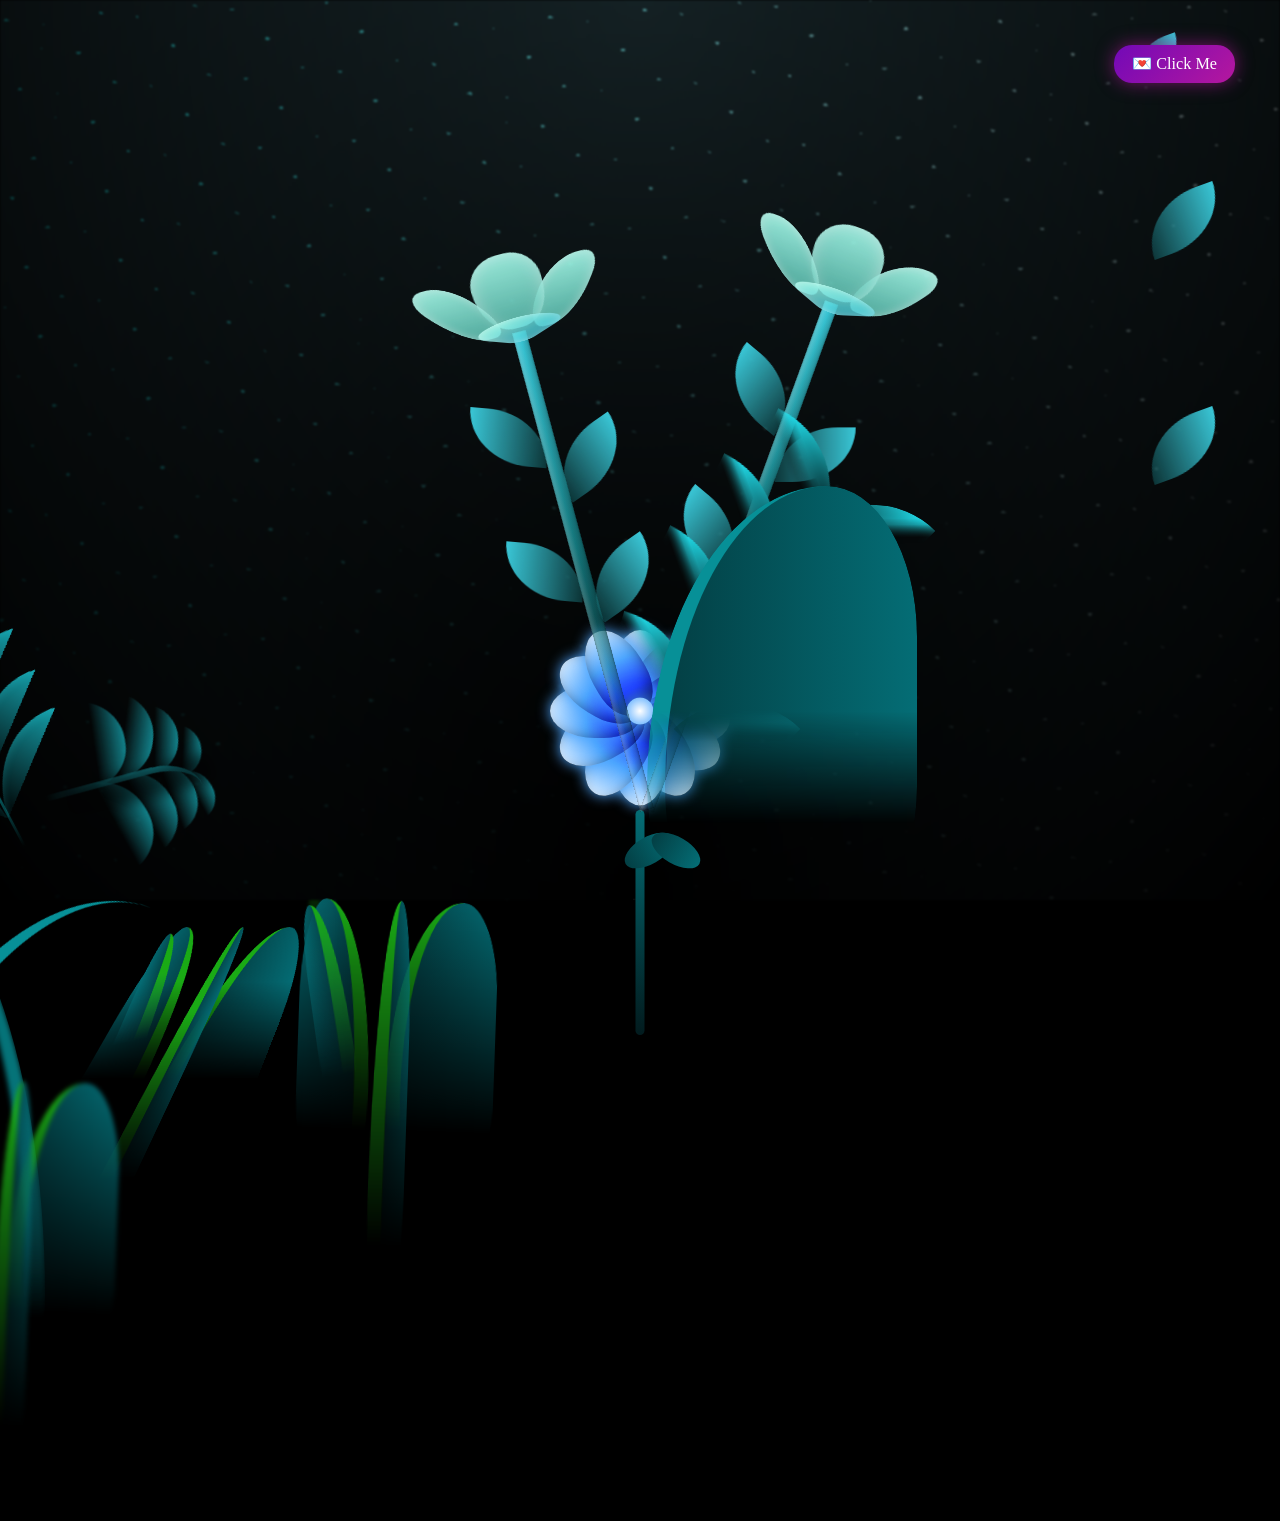
==== index.html @ 7d0d69f8 "Rename flower.html to index.html" ====
<!DOCTYPE html>
<html lang="en">
<head>
    <meta charset="UTF-8">
    <meta http-equiv="X-UA-Compatible" content="IE=edge">
    <meta name="viewport" content="width=device-width, initial-scale=1.0">
    <link rel="stylesheet" href="style.css">
    <link rel="icon" href="flowers.png" type="image/x-icon">
    <title>flowers</title>
</head>
<body class="container">
  <!-- Pembuat code: https://codepen.io/mdusmanansari/pen/BamepLe -->
    <div class="night"></div>
    <div class="fireflies">
      <span class="firefly"></span>
      <span class="firefly"></span>
      <span class="firefly"></span>
      <span class="firefly"></span>
      <span class="firefly"></span>
      <span class="firefly"></span>
      <span class="firefly"></span>
      <span class="firefly"></span>
      <span class="firefly"></span>
      <span class="firefly"></span>
      <span class="firefly"></span>
      <span class="firefly"></span>
      <span class="firefly"></span>
      <span class="firefly"></span>
      <span class="firefly"></span>
      <span class="firefly"></span>
      <span class="firefly"></span>
      <span class="firefly"></span>
      <span class="firefly"></span>
      <span class="firefly"></span>
      <span class="firefly"></span>
      <span class="firefly"></span>
      <span class="firefly"></span>
      <span class="firefly"></span>
      <span class="firefly"></span>
      <span class="firefly"></span>
      <span class="firefly"></span>
      <span class="firefly"></span>
      <span class="firefly"></span>
    </div>
    <div class="note" onclick="showMessage()">
    💌 Click Me
    </div>

    <div class="message-popup" id="popup">
    <div class="message-box">
        <p>I hope this little program makes you smile. It may not be very original, but I’ve always wanted to make this before. I just want you to know that I truly appreciate your presence and always notice everything you achieve.💜</p>
        <button onclick="closeMessage()">Close</button>
    </div>
    </div>

    <div class="flowers">
      <div class="rose">
        <div class="rose-center"></div>
    
        <!-- Inner petals -->
        <div class="petal p1"></div>
        <div class="petal p2"></div>
        <div class="petal p3"></div>
        <div class="petal p4"></div>
    
        <!-- Middle petals -->
        <div class="petal p5"></div>
        <div class="petal p6"></div>
        <div class="petal p7"></div>
        <div class="petal p8"></div>
    
        <!-- Outer petals -->
        <div class="petal p9"></div>
        <div class="petal p10"></div>
        <div class="petal p11"></div>
        <div class="petal p12"></div>
    
        <div class="stem"></div>
        <div class="leaf leaf-left"></div>
        <div class="leaf leaf-right"></div>
      </div>
    </div>
    
        <div class="flower__line">
          <div class="flower__line__leaf flower__line__leaf--1"></div>
          <div class="flower__line__leaf flower__line__leaf--2"></div>
          <div class="flower__line__leaf flower__line__leaf--3"></div>
          <div class="flower__line__leaf flower__line__leaf--4"></div>
          <div class="flower__line__leaf flower__line__leaf--5"></div>
          <div class="flower__line__leaf flower__line__leaf--6"></div>
        </div>
      </div>
  
      <div class="flower flower--2">
        <div class="flower__leafs flower__leafs--2">
          <div class="flower__leaf flower__leaf--1"></div>
          <div class="flower__leaf flower__leaf--2"></div>
          <div class="flower__leaf flower__leaf--3"></div>
          <div class="flower__leaf flower__leaf--4"></div>
          <div class="flower__white-circle"></div>
  
          <div class="flower__light flower__light--1"></div>
          <div class="flower__light flower__light--2"></div>
          <div class="flower__light flower__light--3"></div>
          <div class="flower__light flower__light--4"></div>
          <div class="flower__light flower__light--5"></div>
          <div class="flower__light flower__light--6"></div>
          <div class="flower__light flower__light--7"></div>
          <div class="flower__light flower__light--8"></div>
  
        </div>
        <div class="flower__line">
          <div class="flower__line__leaf flower__line__leaf--1"></div>
          <div class="flower__line__leaf flower__line__leaf--2"></div>
          <div class="flower__line__leaf flower__line__leaf--3"></div>
          <div class="flower__line__leaf flower__line__leaf--4"></div>
        </div>
      </div>
  
      <div class="flower flower--3">
        <div class="flower__leafs flower__leafs--3">
          <div class="flower__leaf flower__leaf--1"></div>
          <div class="flower__leaf flower__leaf--2"></div>
          <div class="flower__leaf flower__leaf--3"></div>
          <div class="flower__leaf flower__leaf--4"></div>
          <div class="flower__white-circle"></div>
  
          <div class="flower__light flower__light--1"></div>
          <div class="flower__light flower__light--2"></div>
          <div class="flower__light flower__light--3"></div>
          <div class="flower__light flower__light--4"></div>
          <div class="flower__light flower__light--5"></div>
          <div class="flower__light flower__light--6"></div>
          <div class="flower__light flower__light--7"></div>
          <div class="flower__light flower__light--8"></div>
  
        </div>
        <div class="flower__line">
          <div class="flower__line__leaf flower__line__leaf--1"></div>
          <div class="flower__line__leaf flower__line__leaf--2"></div>
          <div class="flower__line__leaf flower__line__leaf--3"></div>
          <div class="flower__line__leaf flower__line__leaf--4"></div>
        </div>
      </div>
  
      <div class="grow-ans" style="--d:1.2s">
        <div class="flower__g-long">
          <div class="flower__g-long__top"></div>
          <div class="flower__g-long__bottom"></div>
        </div>
      </div>
  
      <div class="growing-grass">
        <div class="flower__grass flower__grass--1">
          <div class="flower__grass--top"></div>
          <div class="flower__grass--bottom"></div>
          <div class="flower__grass__leaf flower__grass__leaf--1"></div>
          <div class="flower__grass__leaf flower__grass__leaf--2"></div>
          <div class="flower__grass__leaf flower__grass__leaf--3"></div>
          <div class="flower__grass__leaf flower__grass__leaf--4"></div>
          <div class="flower__grass__leaf flower__grass__leaf--5"></div>
          <div class="flower__grass__leaf flower__grass__leaf--6"></div>
          <div class="flower__grass__leaf flower__grass__leaf--7"></div>
          <div class="flower__grass__leaf flower__grass__leaf--8"></div>
          <div class="flower__grass__overlay"></div>
        </div>
      </div>
  
      <div class="growing-grass">
        <div class="flower__grass flower__grass--2">
          <div class="flower__grass--top"></div>
          <div class="flower__grass--bottom"></div>
          <div class="flower__grass__leaf flower__grass__leaf--1"></div>
          <div class="flower__grass__leaf flower__grass__leaf--2"></div>
          <div class="flower__grass__leaf flower__grass__leaf--3"></div>
          <div class="flower__grass__leaf flower__grass__leaf--4"></div>
          <div class="flower__grass__leaf flower__grass__leaf--5"></div>
          <div class="flower__grass__leaf flower__grass__leaf--6"></div>
          <div class="flower__grass__leaf flower__grass__leaf--7"></div>
          <div class="flower__grass__leaf flower__grass__leaf--8"></div>
          <div class="flower__grass__overlay"></div>
        </div>
      </div>
  
      <div class="grow-ans" style="--d:2.4s">
        <div class="flower__g-right flower__g-right--1">
          <div class="leaf"></div>
        </div>
      </div>
  
      <div class="grow-ans" style="--d:2.8s">
        <div class="flower__g-right flower__g-right--2">
          <div class="leaf"></div>
        </div>
      </div>
  
      <div class="grow-ans" style="--d:2.8s">
        <div class="flower__g-front">
          <div class="flower__g-front__leaf-wrapper flower__g-front__leaf-wrapper--1">
            <div class="flower__g-front__leaf"></div>
          </div>
          <div class="flower__g-front__leaf-wrapper flower__g-front__leaf-wrapper--2">
            <div class="flower__g-front__leaf"></div>
          </div>
          <div class="flower__g-front__leaf-wrapper flower__g-front__leaf-wrapper--3">
            <div class="flower__g-front__leaf"></div>
          </div>
          <div class="flower__g-front__leaf-wrapper flower__g-front__leaf-wrapper--4">
            <div class="flower__g-front__leaf"></div>
          </div>
          <div class="flower__g-front__leaf-wrapper flower__g-front__leaf-wrapper--5">
            <div class="flower__g-front__leaf"></div>
          </div>
          <div class="flower__g-front__leaf-wrapper flower__g-front__leaf-wrapper--6">
            <div class="flower__g-front__leaf"></div>
          </div>
          <div class="flower__g-front__leaf-wrapper flower__g-front__leaf-wrapper--7">
            <div class="flower__g-front__leaf"></div>
          </div>
          <div class="flower__g-front__leaf-wrapper flower__g-front__leaf-wrapper--8">
            <div class="flower__g-front__leaf"></div>
          </div>
          <div class="flower__g-front__line"></div>
        </div>
      </div>
  
      <div class="grow-ans" style="--d:3.2s">
        <div class="flower__g-fr">
          <div class="leaf"></div>
          <div class="flower__g-fr__leaf flower__g-fr__leaf--1"></div>
          <div class="flower__g-fr__leaf flower__g-fr__leaf--2"></div>
          <div class="flower__g-fr__leaf flower__g-fr__leaf--3"></div>
          <div class="flower__g-fr__leaf flower__g-fr__leaf--4"></div>
          <div class="flower__g-fr__leaf flower__g-fr__leaf--5"></div>
          <div class="flower__g-fr__leaf flower__g-fr__leaf--6"></div>
          <div class="flower__g-fr__leaf flower__g-fr__leaf--7"></div>
          <div class="flower__g-fr__leaf flower__g-fr__leaf--8"></div>
        </div>
      </div>
  
      <div class="long-g long-g--0">
        <div class="grow-ans" style="--d:3s">
          <div class="leaf leaf--0"></div>
        </div>
        <div class="grow-ans" style="--d:2.2s">
          <div class="leaf leaf--1"></div>
        </div>
        <div class="grow-ans" style="--d:3.4s">
          <div class="leaf leaf--2"></div>
        </div>
        <div class="grow-ans" style="--d:3.6s">
          <div class="leaf leaf--3"></div>
        </div>
      </div>
  
      <div class="long-g long-g--1">
        <div class="grow-ans" style="--d:3.6s">
          <div class="leaf leaf--0"></div>
        </div>
        <div class="grow-ans" style="--d:3.8s">
          <div class="leaf leaf--1"></div>
        </div>
        <div class="grow-ans" style="--d:4s">
          <div class="leaf leaf--2"></div>
        </div>
        <div class="grow-ans" style="--d:4.2s">
          <div class="leaf leaf--3"></div>
        </div>
      </div>
  
      <div class="long-g long-g--2">
        <div class="grow-ans" style="--d:4s">
          <div class="leaf leaf--0"></div>
        </div>
        <div class="grow-ans" style="--d:4.2s">
          <div class="leaf leaf--1"></div>
        </div>
        <div class="grow-ans" style="--d:4.4s">
          <div class="leaf leaf--2"></div>
        </div>
        <div class="grow-ans" style="--d:4.6s">
          <div class="leaf leaf--3"></div>
        </div>
      </div>
  
      <div class="long-g long-g--3">
        <div class="grow-ans" style="--d:4s">
          <div class="leaf leaf--0"></div>
        </div>
        <div class="grow-ans" style="--d:4.2s">
          <div class="leaf leaf--1"></div>
        </div>
        <div class="grow-ans" style="--d:3s">
          <div class="leaf leaf--2"></div>
        </div>
        <div class="grow-ans" style="--d:3.6s">
          <div class="leaf leaf--3"></div>
        </div>
      </div>
  
      <div class="long-g long-g--4">
        <div class="grow-ans" style="--d:4s">
          <div class="leaf leaf--0"></div>
        </div>
        <div class="grow-ans" style="--d:4.2s">
          <div class="leaf leaf--1"></div>
        </div>
        <div class="grow-ans" style="--d:3s">
          <div class="leaf leaf--2"></div>
        </div>
        <div class="grow-ans" style="--d:3.6s">
          <div class="leaf leaf--3"></div>
        </div>
      </div>
  
      <div class="long-g long-g--5">
        <div class="grow-ans" style="--d:4s">
          <div class="leaf leaf--0"></div>
        </div>
        <div class="grow-ans" style="--d:4.2s">
          <div class="leaf leaf--1"></div>
        </div>
        <div class="grow-ans" style="--d:3s">
          <div class="leaf leaf--2"></div>
        </div>
        <div class="grow-ans" style="--d:3.6s">
          <div class="leaf leaf--3"></div>
        </div>
      </div>
  
      <div class="long-g long-g--6">
        <div class="grow-ans" style="--d:4.2s">
          <div class="leaf leaf--0"></div>
        </div>
        <div class="grow-ans" style="--d:4.4s">
          <div class="leaf leaf--1"></div>
        </div>
        <div class="grow-ans" style="--d:4.6s">
          <div class="leaf leaf--2"></div>
        </div>
        <div class="grow-ans" style="--d:4.8s">
          <div class="leaf leaf--3"></div>
        </div>
      </div>
  
      <div class="long-g long-g--7">
        <div class="grow-ans" style="--d:3s">
          <div class="leaf leaf--0"></div>
        </div>
        <div class="grow-ans" style="--d:3.2s">
          <div class="leaf leaf--1"></div>
        </div>
        <div class="grow-ans" style="--d:3.5s">
          <div class="leaf leaf--2"></div>
        </div>
        <div class="grow-ans" style="--d:3.6s">
          <div class="leaf leaf--3"></div>
        </div>
      </div>
    </div>
    <script src="script.js"></script>
  </body>
</html>
---- style.css ----
*,
*::after,
*::before {
  padding: 0;
  margin: 0;
  box-sizing: border-box;
}

:root {
  --dark-color: #000;
}

body {
  display: flex;
  align-items: flex-end;
  justify-content: center;
  min-height: 100vh;
  background-color: var(--dark-color);
  overflow: hidden;
  perspective: 1000px;
}

.night {
  position: fixed;
  left: 50%;
  top: 0;
  transform: translateX(-50%);
  width: 100%;
  height: 100%;
  filter: blur(0.1vmin);
  background-image: radial-gradient(
      ellipse at top,
      transparent 0%,
      var(--dark-color)
    ),
    radial-gradient(
      ellipse at bottom,
      var(--dark-color),
      rgba(145, 233, 255, 0.2)
    ),
    repeating-linear-gradient(
      220deg,
      rgb(0, 0, 0) 0px,
      rgb(0, 0, 0) 19px,
      transparent 19px,
      transparent 22px
    ),
    repeating-linear-gradient(
      189deg,
      rgb(0, 0, 0) 0px,
      rgb(0, 0, 0) 19px,
      transparent 19px,
      transparent 22px
    ),
    repeating-linear-gradient(
      148deg,
      rgb(0, 0, 0) 0px,
      rgb(0, 0, 0) 19px,
      transparent 19px,
      transparent 22px
    ),
    linear-gradient(90deg, rgb(0, 255, 250), rgb(240, 240, 240));
}

.flowers {
  position: relative;
  transform: scale(0.9);
}

.flower {
  position: absolute;
  bottom: 10vmin;
  transform-origin: bottom center;
  z-index: 10;
  --fl-speed: 0.8s;
}
.flower--1 {
  -webkit-animation: moving-flower-1 4s linear infinite;
  animation: moving-flower-1 4s linear infinite;
}
.flower--1 .flower__line {
  height: 70vmin;
  -webkit-animation-delay: 0.3s;
  animation-delay: 0.3s;
}
.flower--1 .flower__line__leaf--1 {
  -webkit-animation: blooming-leaf-right var(--fl-speed) 1.6s backwards;
  animation: blooming-leaf-right var(--fl-speed) 1.6s backwards;
}
.flower--1 .flower__line__leaf--2 {
  -webkit-animation: blooming-leaf-right var(--fl-speed) 1.4s backwards;
  animation: blooming-leaf-right var(--fl-speed) 1.4s backwards;
}
.flower--1 .flower__line__leaf--3 {
  -webkit-animation: blooming-leaf-left var(--fl-speed) 1.2s backwards;
  animation: blooming-leaf-left var(--fl-speed) 1.2s backwards;
}
.flower--1 .flower__line__leaf--4 {
  -webkit-animation: blooming-leaf-left var(--fl-speed) 1s backwards;
  animation: blooming-leaf-left var(--fl-speed) 1s backwards;
}
.flower--1 .flower__line__leaf--5 {
  -webkit-animation: blooming-leaf-right var(--fl-speed) 1.8s backwards;
  animation: blooming-leaf-right var(--fl-speed) 1.8s backwards;
}
.flower--1 .flower__line__leaf--6 {
  -webkit-animation: blooming-leaf-left var(--fl-speed) 2s backwards;
  animation: blooming-leaf-left var(--fl-speed) 2s backwards;
}
.flower--2 {
  left: 50%;
  transform: rotate(20deg);
  -webkit-animation: moving-flower-2 4s linear infinite;
  animation: moving-flower-2 4s linear infinite;
}
.flower--2 .flower__line {
  height: 60vmin;
  -webkit-animation-delay: 0.6s;
  animation-delay: 0.6s;
}
.flower--2 .flower__line__leaf--1 {
  -webkit-animation: blooming-leaf-right var(--fl-speed) 1.9s backwards;
  animation: blooming-leaf-right var(--fl-speed) 1.9s backwards;
}
.flower--2 .flower__line__leaf--2 {
  -webkit-animation: blooming-leaf-right var(--fl-speed) 1.7s backwards;
  animation: blooming-leaf-right var(--fl-speed) 1.7s backwards;
}
.flower--2 .flower__line__leaf--3 {
  -webkit-animation: blooming-leaf-left var(--fl-speed) 1.5s backwards;
  animation: blooming-leaf-left var(--fl-speed) 1.5s backwards;
}
.flower--2 .flower__line__leaf--4 {
  -webkit-animation: blooming-leaf-left var(--fl-speed) 1.3s backwards;
  animation: blooming-leaf-left var(--fl-speed) 1.3s backwards;
}
.flower--3 {
  left: 50%;
  transform: rotate(-15deg);
  -webkit-animation: moving-flower-3 4s linear infinite;
  animation: moving-flower-3 4s linear infinite;
}
.flower--3 .flower__line {
  -webkit-animation-delay: 0.9s;
  animation-delay: 0.9s;
}
.flower--3 .flower__line__leaf--1 {
  -webkit-animation: blooming-leaf-right var(--fl-speed) 2.5s backwards;
  animation: blooming-leaf-right var(--fl-speed) 2.5s backwards;
}
.flower--3 .flower__line__leaf--2 {
  -webkit-animation: blooming-leaf-right var(--fl-speed) 2.3s backwards;
  animation: blooming-leaf-right var(--fl-speed) 2.3s backwards;
}
.flower--3 .flower__line__leaf--3 {
  -webkit-animation: blooming-leaf-left var(--fl-speed) 2.1s backwards;
  animation: blooming-leaf-left var(--fl-speed) 2.1s backwards;
}
.flower--3 .flower__line__leaf--4 {
  -webkit-animation: blooming-leaf-left var(--fl-speed) 1.9s backwards;
  animation: blooming-leaf-left var(--fl-speed) 1.9s backwards;
}
.flower__leafs {
  position: relative;
  -webkit-animation: blooming-flower 2s backwards;
  animation: blooming-flower 2s backwards;
}
.flower__leafs--1 {
  -webkit-animation-delay: 1.1s;
  animation-delay: 1.1s;
}
.flower__leafs--2 {
  -webkit-animation-delay: 1.4s;
  animation-delay: 1.4s;
}
.flower__leafs--3 {
  -webkit-animation-delay: 1.7s;
  animation-delay: 1.7s;
}
.flower__leafs::after {
  content: "";
  position: absolute;
  left: 0;
  top: 0;
  transform: translate(-50%, -100%);
  width: 8vmin;
  height: 8vmin;
  background-color: #6bf0ff;
  filter: blur(10vmin);
}
.flower__leaf {
  position: absolute;
  bottom: 0;
  left: 50%;
  width: 8vmin;
  height: 11vmin;
  border-radius: 51% 49% 47% 53%/44% 45% 55% 69%;
  background-color: #a7ffee;
  background-image: linear-gradient(to top, #54b8aa, #a7ffee);
  transform-origin: bottom center;
  opacity: 0.9;
  box-shadow: inset 0 0 2vmin rgba(255, 255, 255, 0.5);
}
.flower__leaf--1 {
  transform: translate(-10%, 1%) rotateY(40deg) rotateX(-50deg);
}
.flower__leaf--2 {
  transform: translate(-50%, -4%) rotateX(40deg);
}
.flower__leaf--3 {
  transform: translate(-90%, 0%) rotateY(45deg) rotateX(50deg);
}
.flower__leaf--4 {
  width: 8vmin;
  height: 8vmin;
  transform-origin: bottom left;
  border-radius: 4vmin 10vmin 4vmin 4vmin;
  transform: translate(0%, 18%) rotateX(70deg) rotate(-43deg);
  background-image: linear-gradient(to top, #39c6d6, #a7ffee);
  z-index: 1;
  opacity: 0.8;
}
.flower__white-circle {
  position: absolute;
  left: -3.5vmin;
  top: -3vmin;
  width: 9vmin;
  height: 4vmin;
  border-radius: 50%;
  background-color: #fff;
}
.flower__white-circle::after {
  content: "";
  position: absolute;
  left: 50%;
  top: 45%;
  transform: translate(-50%, -50%);
  width: 60%;
  height: 60%;
  border-radius: inherit;
  background-image: repeating-linear-gradient(
      135deg,
      rgba(0, 0, 0, 0.03) 0px,
      rgba(0, 0, 0, 0.03) 1px,
      transparent 1px,
      transparent 12px
    ),
    repeating-linear-gradient(
      45deg,
      rgba(0, 0, 0, 0.03) 0px,
      rgba(0, 0, 0, 0.03) 1px,
      transparent 1px,
      transparent 12px
    ),
    repeating-linear-gradient(
      67.5deg,
      rgba(0, 0, 0, 0.03) 0px,
      rgba(0, 0, 0, 0.03) 1px,
      transparent 1px,
      transparent 12px
    ),
    repeating-linear-gradient(
      135deg,
      rgba(0, 0, 0, 0.03) 0px,
      rgba(0, 0, 0, 0.03) 1px,
      transparent 1px,
      transparent 12px
    ),
    repeating-linear-gradient(
      45deg,
      rgba(0, 0, 0, 0.03) 0px,
      rgba(0, 0, 0, 0.03) 1px,
      transparent 1px,
      transparent 12px
    ),
    repeating-linear-gradient(
      112.5deg,
      rgba(0, 0, 0, 0.03) 0px,
      rgba(0, 0, 0, 0.03) 1px,
      transparent 1px,
      transparent 12px
    ),
    repeating-linear-gradient(
      112.5deg,
      rgba(0, 0, 0, 0.03) 0px,
      rgba(0, 0, 0, 0.03) 1px,
      transparent 1px,
      transparent 12px
    ),
    repeating-linear-gradient(
      45deg,
      rgba(0, 0, 0, 0.03) 0px,
      rgba(0, 0, 0, 0.03) 1px,
      transparent 1px,
      transparent 12px
    ),
    repeating-linear-gradient(
      22.5deg,
      rgba(0, 0, 0, 0.03) 0px,
      rgba(0, 0, 0, 0.03) 1px,
      transparent 1px,
      transparent 12px
    ),
    repeating-linear-gradient(
      45deg,
      rgba(0, 0, 0, 0.03) 0px,
      rgba(0, 0, 0, 0.03) 1px,
      transparent 1px,
      transparent 12px
    ),
    repeating-linear-gradient(
      22.5deg,
      rgba(0, 0, 0, 0.03) 0px,
      rgba(0, 0, 0, 0.03) 1px,
      transparent 1px,
      transparent 12px
    ),
    repeating-linear-gradient(
      135deg,
      rgba(0, 0, 0, 0.03) 0px,
      rgba(0, 0, 0, 0.03) 1px,
      transparent 1px,
      transparent 12px
    ),
    repeating-linear-gradient(
      157.5deg,
      rgba(0, 0, 0, 0.03) 0px,
      rgba(0, 0, 0, 0.03) 1px,
      transparent 1px,
      transparent 12px
    ),
    repeating-linear-gradient(
      67.5deg,
      rgba(0, 0, 0, 0.03) 0px,
      rgba(0, 0, 0, 0.03) 1px,
      transparent 1px,
      transparent 12px
    ),
    repeating-linear-gradient(
      67.5deg,
      rgba(0, 0, 0, 0.03) 0px,
      rgba(0, 0, 0, 0.03) 1px,
      transparent 1px,
      transparent 12px
    ),
    linear-gradient(90deg, rgb(255, 235, 18), rgb(255, 206, 0));
}
.flower__line {
  height: 55vmin;
  width: 1.5vmin;
  background-image: linear-gradient(
      to left,
      rgba(0, 0, 0, 0.2),
      transparent,
      rgba(255, 255, 255, 0.2)
    ),
    linear-gradient(to top, transparent 10%, #14757a, #39c6d6);
  box-shadow: inset 0 0 2px rgba(0, 0, 0, 0.5);
  -webkit-animation: grow-flower-tree 4s backwards;
  animation: grow-flower-tree 4s backwards;
}
.flower__line__leaf {
  --w: 7vmin;
  --h: calc(var(--w) + 2vmin);
  position: absolute;
  top: 20%;
  left: 90%;
  width: var(--w);
  height: var(--h);
  border-top-right-radius: var(--h);
  border-bottom-left-radius: var(--h);
  background-image: linear-gradient(to top, rgba(20, 117, 122, 0.4), #39c6d6);
}
.flower__line__leaf--1 {
  transform: rotate(70deg) rotateY(30deg);
}
.flower__line__leaf--2 {
  top: 45%;
  transform: rotate(70deg) rotateY(30deg);
}
.flower__line__leaf--3,
.flower__line__leaf--4,
.flower__line__leaf--6 {
  border-top-right-radius: 0;
  border-bottom-left-radius: 0;
  border-top-left-radius: var(--h);
  border-bottom-right-radius: var(--h);
  left: -460%;
  top: 12%;
  transform: rotate(-70deg) rotateY(30deg);
}
.flower__line__leaf--4 {
  top: 40%;
}

.flower__line__leaf--5 {
  top: 0;
  transform-origin: left;
  transform: rotate(70deg) rotateY(30deg) scale(0.6);
}
.flower__line__leaf--6 {
  top: -2%;
  left: -450%;
  transform-origin: right;
  transform: rotate(-70deg) rotateY(30deg) scale(0.6);
}
.flower__light {
  position: absolute;
  bottom: 0vmin;
  width: 1vmin;
  height: 1vmin;
  background-color: rgb(255, 251, 0);
  border-radius: 50%;
  filter: blur(0.2vmin);
  -webkit-animation: light-ans 4s linear infinite backwards;
  animation: light-ans 4s linear infinite backwards;
}
.flower__light:nth-child(odd) {
  background-color: #23f0ff;
}
.flower__light--1 {
  left: -2vmin;
  -webkit-animation-delay: 1s;
  animation-delay: 1s;
}
.flower__light--2 {
  left: 3vmin;
  -webkit-animation-delay: 0.5s;
  animation-delay: 0.5s;
}
.flower__light--3 {
  left: -6vmin;
  -webkit-animation-delay: 0.3s;
  animation-delay: 0.3s;
}
.flower__light--4 {
  left: 6vmin;
  -webkit-animation-delay: 0.9s;
  animation-delay: 0.9s;
}
.flower__light--5 {
  left: -1vmin;
  -webkit-animation-delay: 1.5s;
  animation-delay: 1.5s;
}
.flower__light--6 {
  left: -4vmin;
  -webkit-animation-delay: 3s;
  animation-delay: 3s;
}
.flower__light--7 {
  left: 3vmin;
  -webkit-animation-delay: 2s;
  animation-delay: 2s;
}
.flower__light--8 {
  left: -6vmin;
  -webkit-animation-delay: 3.5s;
  animation-delay: 3.5s;
}
.flower__grass {
  --c: #159faa;
  --line-w: 1.5vmin;
  position: absolute;
  bottom: 12vmin;
  left: -7vmin;
  display: flex;
  flex-direction: column;
  align-items: flex-end;
  z-index: 20;
  transform-origin: bottom center;
  transform: rotate(-48deg) rotateY(40deg);
}
.flower__grass--1 {
  -webkit-animation: moving-grass 2s linear infinite;
  animation: moving-grass 2s linear infinite;
}
.flower__grass--2 {
  left: 2vmin;
  bottom: 10vmin;
  transform: scale(0.5) rotate(75deg) rotateX(10deg) rotateY(-200deg);
  opacity: 0.8;
  z-index: 0;
  -webkit-animation: moving-grass--2 1.5s linear infinite;
  animation: moving-grass--2 1.5s linear infinite;
}
.flower__grass--top {
  width: 7vmin;
  height: 10vmin;
  border-top-right-radius: 100%;
  border-right: var(--line-w) solid var(--c);
  transform-origin: bottom center;
  transform: rotate(-2deg);
}
.flower__grass--bottom {
  margin-top: -2px;
  width: var(--line-w);
  height: 25vmin;
  background-image: linear-gradient(to top, transparent, var(--c));
}
.flower__grass__leaf {
  --size: 10vmin;
  position: absolute;
  width: calc(var(--size) * 2.1);
  height: var(--size);
  border-top-left-radius: var(--size);
  border-top-right-radius: var(--size);
  background-image: linear-gradient(
    to top,
    transparent,
    transparent 30%,
    var(--c)
  );
  z-index: 100;
}
.flower__grass__leaf--1 {
  top: -6%;
  left: 30%;
  --size: 6vmin;
  transform: rotate(-20deg);
  -webkit-animation: growing-grass-ans--1 2s 2.6s backwards;
  animation: growing-grass-ans--1 2s 2.6s backwards;
}
@-webkit-keyframes growing-grass-ans--1 {
  0% {
    transform-origin: bottom left;
    transform: rotate(-20deg) scale(0);
  }
}
@keyframes growing-grass-ans--1 {
  0% {
    transform-origin: bottom left;
    transform: rotate(-20deg) scale(0);
  }
}
.flower__grass__leaf--2 {
  top: -5%;
  left: -110%;
  --size: 6vmin;
  transform: rotate(10deg);
  -webkit-animation: growing-grass-ans--2 2s 2.4s linear backwards;
  animation: growing-grass-ans--2 2s 2.4s linear backwards;
}
@-webkit-keyframes growing-grass-ans--2 {
  0% {
    transform-origin: bottom right;
    transform: rotate(10deg) scale(0);
  }
}
@keyframes growing-grass-ans--2 {
  0% {
    transform-origin: bottom right;
    transform: rotate(10deg) scale(0);
  }
}
.flower__grass__leaf--3 {
  top: 5%;
  left: 60%;
  --size: 8vmin;
  transform: rotate(-18deg) rotateX(-20deg);
  -webkit-animation: growing-grass-ans--3 2s 2.2s linear backwards;
  animation: growing-grass-ans--3 2s 2.2s linear backwards;
}
@-webkit-keyframes growing-grass-ans--3 {
  0% {
    transform-origin: bottom left;
    transform: rotate(-18deg) rotateX(-20deg) scale(0);
  }
}
@keyframes growing-grass-ans--3 {
  0% {
    transform-origin: bottom left;
    transform: rotate(-18deg) rotateX(-20deg) scale(0);
  }
}
.flower__grass__leaf--4 {
  top: 6%;
  left: -135%;
  --size: 8vmin;
  transform: rotate(2deg);
  -webkit-animation: growing-grass-ans--4 2s 2s linear backwards;
  animation: growing-grass-ans--4 2s 2s linear backwards;
}
@-webkit-keyframes growing-grass-ans--4 {
  0% {
    transform-origin: bottom right;
    transform: rotate(2deg) scale(0);
  }
}
@keyframes growing-grass-ans--4 {
  0% {
    transform-origin: bottom right;
    transform: rotate(2deg) scale(0);
  }
}
.flower__grass__leaf--5 {
  top: 20%;
  left: 60%;
  --size: 10vmin;
  transform: rotate(-24deg) rotateX(-20deg);
  -webkit-animation: growing-grass-ans--5 2s 1.8s linear backwards;
  animation: growing-grass-ans--5 2s 1.8s linear backwards;
}
@-webkit-keyframes growing-grass-ans--5 {
  0% {
    transform-origin: bottom left;
    transform: rotate(-24deg) rotateX(-20deg) scale(0);
  }
}
@keyframes growing-grass-ans--5 {
  0% {
    transform-origin: bottom left;
    transform: rotate(-24deg) rotateX(-20deg) scale(0);
  }
}
.flower__grass__leaf--6 {
  top: 22%;
  left: -180%;
  --size: 10vmin;
  transform: rotate(10deg);
  -webkit-animation: growing-grass-ans--6 2s 1.6s linear backwards;
  animation: growing-grass-ans--6 2s 1.6s linear backwards;
}
@-webkit-keyframes growing-grass-ans--6 {
  0% {
    transform-origin: bottom right;
    transform: rotate(10deg) scale(0);
  }
}
@keyframes growing-grass-ans--6 {
  0% {
    transform-origin: bottom right;
    transform: rotate(10deg) scale(0);
  }
}
.flower__grass__leaf--7 {
  top: 39%;
  left: 70%;
  --size: 10vmin;
  transform: rotate(-10deg);
  -webkit-animation: growing-grass-ans--7 2s 1.4s linear backwards;
  animation: growing-grass-ans--7 2s 1.4s linear backwards;
}
@-webkit-keyframes growing-grass-ans--7 {
  0% {
    transform-origin: bottom left;
    transform: rotate(-10deg) scale(0);
  }
}
@keyframes growing-grass-ans--7 {
  0% {
    transform-origin: bottom left;
    transform: rotate(-10deg) scale(0);
  }
}
.flower__grass__leaf--8 {
  top: 40%;
  left: -215%;
  --size: 11vmin;
  transform: rotate(10deg);
  -webkit-animation: growing-grass-ans--8 2s 1.2s linear backwards;
  animation: growing-grass-ans--8 2s 1.2s linear backwards;
}
@-webkit-keyframes growing-grass-ans--8 {
  0% {
    transform-origin: bottom right;
    transform: rotate(10deg) scale(0);
  }
}
@keyframes growing-grass-ans--8 {
  0% {
    transform-origin: bottom right;
    transform: rotate(10deg) scale(0);
  }
}
.flower__grass__overlay {
  position: absolute;
  top: -10%;
  right: 0%;
  width: 100%;
  height: 100%;
  background-color: rgba(0, 0, 0, 0.6);
  filter: blur(1.5vmin);
  z-index: 100;
}
.flower__g-long {
  --w: 2vmin;
  --h: 6vmin;
  --c: #159faa;
  position: absolute;
  bottom: 10vmin;
  left: -3vmin;
  transform-origin: bottom center;
  transform: rotate(-30deg) rotateY(-20deg);
  display: flex;
  flex-direction: column;
  align-items: flex-end;
  -webkit-animation: flower-g-long-ans 3s linear infinite;
  animation: flower-g-long-ans 3s linear infinite;
}
@-webkit-keyframes flower-g-long-ans {
  0%,
  100% {
    transform: rotate(-30deg) rotateY(-20deg);
  }
  50% {
    transform: rotate(-32deg) rotateY(-20deg);
  }
}
@keyframes flower-g-long-ans {
  0%,
  100% {
    transform: rotate(-30deg) rotateY(-20deg);
  }
  50% {
    transform: rotate(-32deg) rotateY(-20deg);
  }
}
.flower__g-long__top {
  top: calc(var(--h) * -1);
  width: calc(var(--w) + 1vmin);
  height: var(--h);
  border-top-right-radius: 100%;
  border-right: 0.7vmin solid var(--c);
  transform: translate(-0.7vmin, 1vmin);
}
.flower__g-long__bottom {
  width: var(--w);
  height: 50vmin;
  transform-origin: bottom center;
  background-image: linear-gradient(to top, transparent 30%, var(--c));
  box-shadow: inset 0 0 2px rgba(0, 0, 0, 0.5);
  -webkit-clip-path: polygon(35% 0, 65% 1%, 100% 100%, 0% 100%);
  clip-path: polygon(35% 0, 65% 1%, 100% 100%, 0% 100%);
}
.flower__g-right {
  position: absolute;
  bottom: 6vmin;
  left: -2vmin;
  transform-origin: bottom left;
  transform: rotate(20deg);
}
.flower__g-right .leaf {
  width: 30vmin;
  height: 50vmin;
  border-top-left-radius: 100%;
  border-left: 2vmin solid #079097;
  background-image: linear-gradient(
    to bottom,
    transparent 0%,
    transparent 30%,
    var(--dark-color) 60%,
    var(--dark-color) 100%
  );
  -webkit-mask-image: linear-gradient(to top, rgba(0,0,0,0) 0%, rgba(0,0,0,0) 30%, rgba(0,0,0,1) 60%, rgba(0,0,0,1) 100%);
  mask-image: linear-gradient(to top, rgba(0,0,0,0) 0%, rgba(0,0,0,0) 30%, rgba(0,0,0,1) 60%, rgba(0,0,0,1) 100%);
}
.flower__g-right--1 {
  -webkit-animation: flower-g-right-ans 2.5s linear infinite;
  animation: flower-g-right-ans 2.5s linear infinite;
}
.flower__g-right--2 {
  left: 5vmin;
  transform: rotateY(-180deg);
  -webkit-animation: flower-g-right-ans--2 3s linear infinite;
  animation: flower-g-right-ans--2 3s linear infinite;
}
.flower__g-right--2 .leaf {
  height: 75vmin;
  filter: blur(0.3vmin);
  opacity: 0.8;
}
@-webkit-keyframes flower-g-right-ans {
  0%,
  100% {
    transform: rotate(20deg);
  }
  50% {
    transform: rotate(24deg) rotateX(-20deg);
  }
}
@keyframes flower-g-right-ans {
  0%,
  100% {
    transform: rotate(20deg);
  }
  50% {
    transform: rotate(24deg) rotateX(-20deg);
  }
}
@-webkit-keyframes flower-g-right-ans--2 {
  0%,
  100% {
    transform: rotateY(-180deg) rotate(0deg) rotateX(-20deg);
  }
  50% {
    transform: rotateY(-180deg) rotate(6deg) rotateX(-20deg);
  }
}
@keyframes flower-g-right-ans--2 {
  0%,
  100% {
    transform: rotateY(-180deg) rotate(0deg) rotateX(-20deg);
  }
  50% {
    transform: rotateY(-180deg) rotate(6deg) rotateX(-20deg);
  }
}
.flower__g-front {
  position: absolute;
  bottom: 6vmin;
  left: 2.5vmin;
  z-index: 100;
  transform-origin: bottom center;
  transform: rotate(-28deg) rotateY(30deg) scale(1.04);
  -webkit-animation: flower__g-front-ans 2s linear infinite;
  animation: flower__g-front-ans 2s linear infinite;
}
@-webkit-keyframes flower__g-front-ans {
  0%,
  100% {
    transform: rotate(-28deg) rotateY(30deg) scale(1.04);
  }
  50% {
    transform: rotate(-35deg) rotateY(40deg) scale(1.04);
  }
}
@keyframes flower__g-front-ans {
  0%,
  100% {
    transform: rotate(-28deg) rotateY(30deg) scale(1.04);
  }
  50% {
    transform: rotate(-35deg) rotateY(40deg) scale(1.04);
  }
}
.flower__g-front__line {
  width: 0.3vmin;
  height: 20vmin;
  background-image: linear-gradient(
    to top,
    transparent,
    #079097,
    transparent 100%
  );
  position: relative;
}
.flower__g-front__leaf-wrapper {
  position: absolute;
  top: 0;
  left: 0;
  transform-origin: bottom left;
  transform: rotate(10deg);
}
.flower__g-front__leaf-wrapper:nth-child(even) {
  left: 0vmin;
  transform: rotateY(-180deg) rotate(5deg);
  -webkit-animation: flower__g-front__leaf-left-ans 1s ease-in backwards;
  animation: flower__g-front__leaf-left-ans 1s ease-in backwards;
}
.flower__g-front__leaf-wrapper:nth-child(odd) {
  -webkit-animation: flower__g-front__leaf-ans 1s ease-in backwards;
  animation: flower__g-front__leaf-ans 1s ease-in backwards;
}
.flower__g-front__leaf-wrapper--1 {
  top: -8vmin;
  transform: scale(0.7);
  -webkit-animation: flower__g-front__leaf-ans 1s 5.5s ease-in backwards !important;
  animation: flower__g-front__leaf-ans 1s 5.5s ease-in backwards !important;
}
.flower__g-front__leaf-wrapper--2 {
  top: -8vmin;
  transform: rotateY(-180deg) scale(0.7) !important;
  -webkit-animation: flower__g-front__leaf-left-ans-2 1s 4.6s ease-in backwards !important;
  animation: flower__g-front__leaf-left-ans-2 1s 4.6s ease-in backwards !important;
}
.flower__g-front__leaf-wrapper--3 {
  top: -3vmin;
  -webkit-animation: flower__g-front__leaf-ans 1s 4.6s ease-in backwards;
  animation: flower__g-front__leaf-ans 1s 4.6s ease-in backwards;
}
.flower__g-front__leaf-wrapper--4 {
  top: -3vmin;
  transform: rotateY(-180deg) scale(0.9) !important;
  -webkit-animation: flower__g-front__leaf-left-ans-2 1s 4.6s ease-in backwards !important;
  animation: flower__g-front__leaf-left-ans-2 1s 4.6s ease-in backwards !important;
}
@-webkit-keyframes flower__g-front__leaf-left-ans-2 {
  0% {
    transform: rotateY(-180deg) scale(0);
  }
}
@keyframes flower__g-front__leaf-left-ans-2 {
  0% {
    transform: rotateY(-180deg) scale(0);
  }
}
.flower__g-front__leaf-wrapper--5,
.flower__g-front__leaf-wrapper--6 {
  top: 2vmin;
}
.flower__g-front__leaf-wrapper--7,
.flower__g-front__leaf-wrapper--8 {
  top: 6.5vmin;
}
.flower__g-front__leaf-wrapper--2 {
  -webkit-animation-delay: 5.2s !important;
  animation-delay: 5.2s !important;
}
.flower__g-front__leaf-wrapper--3 {
  -webkit-animation-delay: 4.9s !important;
  animation-delay: 4.9s !important;
}
.flower__g-front__leaf-wrapper--5 {
  -webkit-animation-delay: 4.3s !important;
  animation-delay: 4.3s !important;
}
.flower__g-front__leaf-wrapper--6 {
  -webkit-animation-delay: 4.1s !important;
  animation-delay: 4.1s !important;
}
.flower__g-front__leaf-wrapper--7 {
  -webkit-animation-delay: 3.8s !important;
  animation-delay: 3.8s !important;
}
.flower__g-front__leaf-wrapper--8 {
  -webkit-animation-delay: 3.5s !important;
  animation-delay: 3.5s !important;
}
@-webkit-keyframes flower__g-front__leaf-ans {
  0% {
    transform: rotate(10deg) scale(0);
  }
}
@keyframes flower__g-front__leaf-ans {
  0% {
    transform: rotate(10deg) scale(0);
  }
}
@-webkit-keyframes flower__g-front__leaf-left-ans {
  0% {
    transform: rotateY(-180deg) rotate(5deg) scale(0);
  }
}
@keyframes flower__g-front__leaf-left-ans {
  0% {
    transform: rotateY(-180deg) rotate(5deg) scale(0);
  }
}
.flower__g-front__leaf {
  width: 10vmin;
  height: 10vmin;
  border-radius: 100% 0% 0% 100%/100% 100% 0% 0%;
  box-shadow: inset 0 2px 1vmin hsla(184deg, 97%, 58%, 0.2);
  background-image: linear-gradient(
      to bottom left,
      transparent,
      var(--dark-color)
    ),
    linear-gradient(to bottom right, #159faa 50%, transparent 50%, transparent);
  -webkit-mask-image: linear-gradient(
    to bottom right,
    #159faa 50%,
    transparent 50%,
    transparent
  );
  mask-image: linear-gradient(
    to bottom right,
    #159faa 50%,
    transparent 50%,
    transparent
  );
}
.flower__g-fr {
  position: absolute;
  bottom: -4vmin;
  left: vmin;
  transform-origin: bottom left;
  z-index: 10;
  -webkit-animation: flower__g-fr-ans 2s linear infinite;
  animation: flower__g-fr-ans 2s linear infinite;
}
@-webkit-keyframes flower__g-fr-ans {
  0%,
  100% {
    transform: rotate(2deg);
  }
  50% {
    transform: rotate(4deg);
  }
}
@keyframes flower__g-fr-ans {
  0%,
  100% {
    transform: rotate(2deg);
  }
  50% {
    transform: rotate(4deg);
  }
}
.flower__g-fr .leaf {
  width: 30vmin;
  height: 50vmin;
  border-top-left-radius: 100%;
  border-left: 2vmin solid #079097;
  -webkit-mask-image: linear-gradient(to top, transparent 0%, transparent 25%, #079097 50%, #079097 100%);
  mask-image: linear-gradient(to top, transparent 0%, transparent 25%, #079097 50%, #079097 100%);
  position: relative;
  z-index: 1;
}
.flower__g-fr__leaf {
  position: absolute;
  top: 0;
  left: 0;
  width: 10vmin;
  height: 10vmin;
  border-radius: 100% 0% 0% 100%/100% 100% 0% 0%;
  box-shadow: inset 0 2px 1vmin hsla(184deg, 97%, 58%, 0.2);
  background-image: linear-gradient(
      to bottom left,
      transparent,
      var(--dark-color) 98%
    ),
    linear-gradient(to bottom right, #23f0ff 0%, #23f0ff 45%, transparent 55%, transparent 100%);
-webkit-mask-image: linear-gradient(135deg, #159faa 0%, #159faa 40%, transparent 60%, transparent 100%);
mask-image: linear-gradient(135deg, #159faa 0%, #159faa 40%, transparent 60%, transparent 100%);
}
.flower__g-fr__leaf--1 {
  left: 20vmin;
  transform: rotate(45deg);
  -webkit-animation: flower__g-fr-leaft-ans-1 0.5s 5.2s linear backwards;
  animation: flower__g-fr-leaft-ans-1 0.5s 5.2s linear backwards;
}
@-webkit-keyframes flower__g-fr-leaft-ans-1 {
  0% {
    transform-origin: left;
    transform: rotate(45deg) scale(0);
  }
}
@keyframes flower__g-fr-leaft-ans-1 {
  0% {
    transform-origin: left;
    transform: rotate(45deg) scale(0);
  }
}
.flower__g-fr__leaf--2 {
  left: 12vmin;
  top: -7vmin;
  transform: rotate(25deg) rotateY(-180deg);
  -webkit-animation: flower__g-fr-leaft-ans-6 0.5s 5s linear backwards;
  animation: flower__g-fr-leaft-ans-6 0.5s 5s linear backwards;
}
.flower__g-fr__leaf--3 {
  left: 15vmin;
  top: 6vmin;
  transform: rotate(55deg);
  -webkit-animation: flower__g-fr-leaft-ans-5 0.5s 4.8s linear backwards;
  animation: flower__g-fr-leaft-ans-5 0.5s 4.8s linear backwards;
}
.flower__g-fr__leaf--4 {
  left: 6vmin;
  top: -2vmin;
  transform: rotate(25deg) rotateY(-180deg);
  -webkit-animation: flower__g-fr-leaft-ans-6 0.5s 4.6s linear backwards;
  animation: flower__g-fr-leaft-ans-6 0.5s 4.6s linear backwards;
}
.flower__g-fr__leaf--5 {
  left: 10vmin;
  top: 14vmin;
  transform: rotate(55deg);
  -webkit-animation: flower__g-fr-leaft-ans-5 0.5s 4.4s linear backwards;
  animation: flower__g-fr-leaft-ans-5 0.5s 4.4s linear backwards;
}
@-webkit-keyframes flower__g-fr-leaft-ans-5 {
  0% {
    transform-origin: left;
    transform: rotate(55deg) scale(0);
  }
}
@keyframes flower__g-fr-leaft-ans-5 {
  0% {
    transform-origin: left;
    transform: rotate(55deg) scale(0);
  }
}
.flower__g-fr__leaf--6 {
  left: 0vmin;
  top: 6vmin;
  transform: rotate(25deg) rotateY(-180deg);
  -webkit-animation: flower__g-fr-leaft-ans-6 0.5s 4.2s linear backwards;
  animation: flower__g-fr-leaft-ans-6 0.5s 4.2s linear backwards;
}
@-webkit-keyframes flower__g-fr-leaft-ans-6 {
  0% {
    transform-origin: right;
    transform: rotate(25deg) rotateY(-180deg) scale(0);
  }
}
@keyframes flower__g-fr-leaft-ans-6 {
  0% {
    transform-origin: right;
    transform: rotate(25deg) rotateY(-180deg) scale(0);
  }
}
.flower__g-fr__leaf--7 {
  left: 5vmin;
  top: 22vmin;
  transform: rotate(45deg);
  -webkit-animation: flower__g-fr-leaft-ans-7 0.5s 4s linear backwards;
  animation: flower__g-fr-leaft-ans-7 0.5s 4s linear backwards;
}
@-webkit-keyframes flower__g-fr-leaft-ans-7 {
  0% {
    transform-origin: left;
    transform: rotate(45deg) scale(0);
  }
}
@keyframes flower__g-fr-leaft-ans-7 {
  0% {
    transform-origin: left;
    transform: rotate(45deg) scale(0);
  }
}
.flower__g-fr__leaf--8 {
  left: -4vmin;
  top: 15vmin;
  transform: rotate(15deg) rotateY(-180deg);
  -webkit-animation: flower__g-fr-leaft-ans-8 0.5s 3.8s linear backwards;
  animation: flower__g-fr-leaft-ans-8 0.5s 3.8s linear backwards;
}
@-webkit-keyframes flower__g-fr-leaft-ans-8 {
  0% {
    transform-origin: right;
    transform: rotate(15deg) rotateY(-180deg) scale(0);
  }
}
@keyframes flower__g-fr-leaft-ans-8 {
  0% {
    transform-origin: right;
    transform: rotate(15deg) rotateY(-180deg) scale(0);
  }
}

.long-g {
  position: absolute;
  bottom: 25vmin;
  left: -42vmin;
  transform-origin: bottom left;
}
.long-g--1 {
  bottom: 0vmin;
  transform: scale(0.8) rotate(-5deg);
}
.long-g--1 .leaf {
  -webkit-mask-image: linear-gradient(
    to top,
    rgba(0,0,0,0) 0%,
    rgba(0,0,0,0) 40%,
    rgba(0,0,0,1) 80%,
    rgba(0,0,0,1) 100%
  ) !important;
  mask-image: linear-gradient(
    to top,
    rgba(0,0,0,0) 0%,
    rgba(0,0,0,0) 40%,
    rgba(0,0,0,1) 80%,
    rgba(0,0,0,1) 100%
  ) !important;
}

.long-g--1 .leaf--1 {
  --w: 5vmin;
  --h: 60vmin;
  left: -2vmin;
  transform: rotate(3deg) rotateY(-180deg);
}
.long-g--2,
.long-g--3 {
  bottom: -3vmin;
  left: -35vmin;
  transform-origin: center;
  transform: scale(0.6) rotateX(60deg);
}
.long-g--2 .leaf,
.long-g--3 .leaf {
  -webkit-mask-image: linear-gradient(
    to top,
    rgba(0,0,0,0) 0%,
    rgba(0,0,0,0) 50%,
    rgba(0,0,0,1) 80%,
    rgba(0,0,0,1) 100%
  ) !important;
  mask-image: linear-gradient(
    to top,
    rgba(0,0,0,0) 0%,
    rgba(0,0,0,0) 50%,
    rgba(0,0,0,1) 80%,
    rgba(0,0,0,1) 100%
  ) !important;
}

.long-g--2 .leaf--1,
.long-g--3 .leaf--1 {
  left: -1vmin;
  transform: rotateY(-180deg);
}
.long-g--3 {
  left: -17vmin;
  bottom: 0vmin;
}
.long-g--3 .leaf {
  -webkit-mask-image: linear-gradient(
    to top,
    rgba(0,0,0,0) 0%,
    rgba(0,0,0,0) 40%,
    rgba(0,0,0,1) 80%,
    rgba(0,0,0,1) 100%
  ) !important;
  mask-image: linear-gradient(
    to top,
    rgba(0,0,0,0) 0%,
    rgba(0,0,0,0) 40%,
    rgba(0,0,0,1) 80%,
    rgba(0,0,0,1) 100%
  ) !important;
}

.long-g--4 {
  left: 25vmin;
  bottom: -3vmin;
  transform-origin: center;
  transform: scale(0.6) rotateX(60deg);
}
.long-g--4 .leaf {
  -webkit-mask-image: linear-gradient(
    to top,
    rgba(0,0,0,0) 0%,
    rgba(0,0,0,0) 50%,
    rgba(0,0,0,1) 80%,
    rgba(0,0,0,1) 100%
  ) !important;
  mask-image: linear-gradient(
    to top,
    rgba(0,0,0,0) 0%,
    rgba(0,0,0,0) 50%,
    rgba(0,0,0,1) 80%,
    rgba(0,0,0,1) 100%
  ) !important;
}

.long-g--5 {
  left: 42vmin;
  bottom: 0vmin;
  transform: scale(0.8) rotate(2deg);
}
.long-g--6 {
  left: 0vmin;
  bottom: -20vmin;
  z-index: 100;
  filter: blur(0.3vmin);
  transform: scale(0.8) rotate(2deg);
}
.long-g--7 {
  left: 35vmin;
  bottom: 20vmin;
  z-index: -1;
  filter: blur(0.3vmin);
  transform: scale(0.6) rotate(2deg);
  opacity: 0.7;
}
.long-g .leaf {
  --w: 15vmin;
  --h: 40vmin;
  --c: #1aaa15;
  position: absolute;
  bottom: 0;
  width: var(--w);
  height: var(--h);
  border-top-left-radius: 100%;
  border-left: 2vmin solid var(--c);
  -webkit-mask-image: linear-gradient(
    to top,
    rgba(0,0,0,0) 0%,
    rgba(0,0,0,0) 20%,
    rgba(0,0,0,1) 100%
  );
  mask-image: linear-gradient(
    to top,
    rgba(0,0,0,0) 0%,
    rgba(0,0,0,0) 20%,
    rgba(0,0,0,1) 100%
  );
}

.long-g .leaf--0 {
  left: 2vmin;
  -webkit-animation: leaf-ans-1 4s linear infinite;
  animation: leaf-ans-1 4s linear infinite;
}
.long-g .leaf--1 {
  --w: 5vmin;
  --h: 60vmin;
  -webkit-animation: leaf-ans-1 4s linear infinite;
  animation: leaf-ans-1 4s linear infinite;
}
.long-g .leaf--2 {
  --w: 10vmin;
  --h: 40vmin;
  left: -0.5vmin;
  bottom: 5vmin;
  transform-origin: bottom left;
  transform: rotateY(-180deg);
  -webkit-animation: leaf-ans-2 3s linear infinite;
  animation: leaf-ans-2 3s linear infinite;
}
.long-g .leaf--3 {
  --w: 5vmin;
  --h: 30vmin;
  left: -1vmin;
  bottom: 3.2vmin;
  transform-origin: bottom left;
  transform: rotate(-10deg) rotateY(-180deg);
  -webkit-animation: leaf-ans-3 3s linear infinite;
  animation: leaf-ans-3 3s linear infinite;
}

@-webkit-keyframes leaf-ans-1 {
  0%,
  100% {
    transform: rotate(-5deg) scale(1);
  }
  50% {
    transform: rotate(5deg) scale(1.1);
  }
}

@keyframes leaf-ans-1 {
  0%,
  100% {
    transform: rotate(-5deg) scale(1);
  }
  50% {
    transform: rotate(5deg) scale(1.1);
  }
}
@-webkit-keyframes leaf-ans-2 {
  0%,
  100% {
    transform: rotateY(-180deg) rotate(5deg);
  }
  50% {
    transform: rotateY(-180deg) rotate(0deg) scale(1.1);
  }
}
@keyframes leaf-ans-2 {
  0%,
  100% {
    transform: rotateY(-180deg) rotate(5deg);
  }
  50% {
    transform: rotateY(-180deg) rotate(0deg) scale(1.1);
  }
}
@-webkit-keyframes leaf-ans-3 {
  0%,
  100% {
    transform: rotate(-10deg) rotateY(-180deg);
  }
  50% {
    transform: rotate(-20deg) rotateY(-180deg);
  }
}
@keyframes leaf-ans-3 {
  0%,
  100% {
    transform: rotate(-10deg) rotateY(-180deg);
  }
  50% {
    transform: rotate(-20deg) rotateY(-180deg);
  }
}
.grow-ans {
  -webkit-animation: grow-ans 2s var(--d) backwards;
  animation: grow-ans 2s var(--d) backwards;
}

@-webkit-keyframes grow-ans {
  0% {
    transform: scale(0);
    opacity: 0;
  }
}

@keyframes grow-ans {
  0% {
    transform: scale(0);
    opacity: 0;
  }
}
@-webkit-keyframes light-ans {
  0% {
    opacity: 0;
    transform: translateY(0vmin);
  }
  25% {
    opacity: 1;
    transform: translateY(-5vmin) translateX(-2vmin);
  }
  50% {
    opacity: 1;
    transform: translateY(-15vmin) translateX(2vmin);
    filter: blur(0.2vmin);
  }
  75% {
    transform: translateY(-20vmin) translateX(-2vmin);
    filter: blur(0.2vmin);
  }
  100% {
    transform: translateY(-30vmin);
    opacity: 0;
    filter: blur(1vmin);
  }
}
@keyframes light-ans {
  0% {
    opacity: 0;
    transform: translateY(0vmin);
  }
  25% {
    opacity: 1;
    transform: translateY(-5vmin) translateX(-2vmin);
  }
  50% {
    opacity: 1;
    transform: translateY(-15vmin) translateX(2vmin);
    filter: blur(0.2vmin);
  }
  75% {
    transform: translateY(-20vmin) translateX(-2vmin);
    filter: blur(0.2vmin);
  }
  100% {
    transform: translateY(-30vmin);
    opacity: 0;
    filter: blur(1vmin);
  }
}
@-webkit-keyframes moving-flower-1 {
  0%,
  100% {
    transform: rotate(2deg);
  }
  50% {
    transform: rotate(-2deg);
  }
}
@keyframes moving-flower-1 {
  0%,
  100% {
    transform: rotate(2deg);
  }
  50% {
    transform: rotate(-2deg);
  }
}
@-webkit-keyframes moving-flower-2 {
  0%,
  100% {
    transform: rotate(18deg);
  }
  50% {
    transform: rotate(14deg);
  }
}
@keyframes moving-flower-2 {
  0%,
  100% {
    transform: rotate(18deg);
  }
  50% {
    transform: rotate(14deg);
  }
}
@-webkit-keyframes moving-flower-3 {
  0%,
  100% {
    transform: rotate(-18deg);
  }
  50% {
    transform: rotate(-20deg) rotateY(-10deg);
  }
}
@keyframes moving-flower-3 {
  0%,
  100% {
    transform: rotate(-18deg);
  }
  50% {
    transform: rotate(-20deg) rotateY(-10deg);
  }
}
@-webkit-keyframes blooming-leaf-right {
  0% {
    transform-origin: left;
    transform: rotate(70deg) rotateY(30deg) scale(0);
  }
}
@keyframes blooming-leaf-right {
  0% {
    transform-origin: left;
    transform: rotate(70deg) rotateY(30deg) scale(0);
  }
}
@-webkit-keyframes blooming-leaf-left {
  0% {
    transform-origin: right;
    transform: rotate(-70deg) rotateY(30deg) scale(0);
  }
}
@keyframes blooming-leaf-left {
  0% {
    transform-origin: right;
    transform: rotate(-70deg) rotateY(30deg) scale(0);
  }
}
@-webkit-keyframes grow-flower-tree {
  0% {
    height: 0;
    border-radius: 1vmin;
  }
}
@keyframes grow-flower-tree {
  0% {
    height: 0;
    border-radius: 1vmin;
  }
}
@-webkit-keyframes blooming-flower {
  0% {
    transform: scale(0);
  }
}
@keyframes blooming-flower {
  0% {
    transform: scale(0);
  }
}
@-webkit-keyframes moving-grass {
  0%,
  100% {
    transform: rotate(-48deg) rotateY(40deg);
  }
  50% {
    transform: rotate(-50deg) rotateY(40deg);
  }
}
@keyframes moving-grass {
  0%,
  100% {
    transform: rotate(-48deg) rotateY(40deg);
  }
  50% {
    transform: rotate(-50deg) rotateY(40deg);
  }
}
@-webkit-keyframes moving-grass--2 {
  0%,
  100% {
    transform: scale(0.5) rotate(75deg) rotateX(10deg) rotateY(-200deg);
  }
  50% {
    transform: scale(0.5) rotate(79deg) rotateX(10deg) rotateY(-200deg);
  }
}
@keyframes moving-grass--2 {
  0%,
  100% {
    transform: scale(0.5) rotate(75deg) rotateX(10deg) rotateY(-200deg);
  }
  50% {
    transform: scale(0.5) rotate(79deg) rotateX(10deg) rotateY(-200deg);
  }
}
.growing-grass {
  -webkit-animation: growing-grass-ans 1s 2s backwards;
  animation: growing-grass-ans 1s 2s backwards;
}

@-webkit-keyframes growing-grass-ans {
  0% {
    transform: scale(0);
  }
}

@keyframes growing-grass-ans {
  0% {
    transform: scale(0);
  }
}
.container * {
  -webkit-animation-play-state: paused !important;
  animation-play-state: paused !important;
} 

.flower__leafs::after {
  display: none;
}

/* Remove white/yellow center */
.flower__white-circle {
  display: none;
}

/* Remove floating light particles */
.flower__light {
  display: none;
}

/* =============================== */
/* 💙 BLUE ROSE COMPLETE DESIGN  */
/* =============================== */

.flowers {
  position: absolute;
  bottom: 10vmin;
  left: 50%;
  transform: translateX(-50%);
}

.rose {
  position: relative;
  width: 20vmin;
  height: 20vmin;
}

/* Rose center */
.rose-center {
  position: absolute;
  top: 45%;
  left: 50%;
  width: 3vmin;
  height: 3vmin;
  background: radial-gradient(circle, #ffffff, #4da6ff);
  border-radius: 50%;
  transform: translate(-50%, -50%);
  box-shadow: 0 0 2vmin #4da6ff, 0 0 4vmin #1e3cff;
  z-index: 10;
}

/* Petals */
.petal {
  position: absolute;
  top: 50%;
  left: 50%;
  width: 6vmin;
  height: 10vmin;
  border-radius: 50% 50% 40% 40%;
  background: linear-gradient(
    to bottom,
    #cce6ff,
    #4da6ff 40%,
    #1e3cff 75%,
    #0a1a66
  );
  transform-origin: bottom center;
  box-shadow:
    0 0 1.5vmin #4da6ff,
    inset 0 -1vmin 1.5vmin rgba(0,0,0,0.4);
}

/* Arrange petals in spiral */
.p1 { transform: translate(-50%, -100%) rotate(0deg); }
.p2 { transform: translate(-50%, -100%) rotate(30deg); }
.p3 { transform: translate(-50%, -100%) rotate(60deg); }
.p4 { transform: translate(-50%, -100%) rotate(90deg); }

.p5 { transform: translate(-50%, -105%) rotate(120deg); }
.p6 { transform: translate(-50%, -105%) rotate(150deg); }
.p7 { transform: translate(-50%, -105%) rotate(180deg); }
.p8 { transform: translate(-50%, -105%) rotate(210deg); }

.p9  { transform: translate(-50%, -110%) rotate(240deg); }
.p10 { transform: translate(-50%, -110%) rotate(270deg); }
.p11 { transform: translate(-50%, -110%) rotate(300deg); }
.p12 { transform: translate(-50%, -110%) rotate(330deg); }

/* Stem */
.stem {
  position: absolute;
  top: 100%;
  left: 50%;
  width: 1vmin;
  height: 25vmin;
  background: linear-gradient(to top, #021b1e, #046d75);
  transform: translateX(-50%);
  border-radius: 1vmin;
}

/* Leaves */
.leaf {
  position: absolute;
  width: 6vmin;
  height: 3vmin;
  background: linear-gradient(to right, #033f44, #046d75);
  border-radius: 50%;
  top: 115%;
}

.leaf-left {
  left: 40%;
  transform: rotate(-30deg);
}

.leaf-right {
  left: 55%;
  transform: rotate(30deg);
}


.note {
  position: fixed;
  top: 5vmin;
  right: 5vmin;
  padding: 1vmin 2vmin;
  background: linear-gradient(135deg, #7209b7, #b5179e);
  color: white;
  font-size: 1.8vmin;
  border-radius: 2vmin;
  cursor: pointer;
  z-index: 999;
  box-shadow: 0 0 2vmin rgba(183, 23, 158, 0.6);
  transition: transform 0.2s ease, box-shadow 0.2s ease;
}

.note:hover {
  transform: scale(1.1);
  box-shadow: 0 0 3vmin rgba(247, 37, 133, 0.9);
}

/* Popup background */
.message-popup {
  position: fixed;
  inset: 0;
  background: rgba(0, 0, 0, 0.7);
  display: none;
  align-items: center;
  justify-content: center;
  z-index: 1000;
}

/* Popup box */
.message-box {
  background: linear-gradient(135deg, #240046, #3c096c);
  padding: 4vmin;
  border-radius: 2vmin;
  text-align: center;
  color: white;
  font-size: 2vmin;
  max-width: 40vmin;
  box-shadow: 0 0 3vmin rgba(183, 23, 158, 0.7);
  
  transform: scale(0.8);
}

.message-box button {
  margin-top: 2vmin;
  padding: 1vmin 2vmin;
  border: none;
  border-radius: 1vmin;
  background: #b5179e;
  color: white;
  cursor: pointer;
  font-size: 1.6vmin;
  transition: background 0.2s ease;
}

.message-box button:hover {
  background: #f72585;
}

/* Glow pulse */
@keyframes glowPulse {
  0% { box-shadow: 0 0 2vmin rgba(183, 23, 158, 0.6); }
  50% { box-shadow: 0 0 5vmin rgba(247, 37, 133, 0.9); }
  100% { box-shadow: 0 0 2vmin rgba(183, 23, 158, 0.6); }
}
/* Shake animation */
@keyframes shakeAttention {
  0% { transform: translateX(0); }
  15% { transform: translateX(-4px); }
  30% { transform: translateX(4px); }
  45% { transform: translateX(-4px); }
  60% { transform: translateX(4px); }
  75% { transform: translateX(-2px); }
  100% { transform: translateX(0); }
}

/* Apply only to the Click Me button */
.note {
  cursor: pointer;
  animation: shakeAttention 1.2s ease-in-out infinite;
}

/* Optional: stronger effect when hovering */
.note:hover {
  animation: shakeAttention 0.6s ease-in-out infinite;
}



.fireflies {
  position: fixed;
  top: 0;
  left: 0;
  width: 100%;
  height: 100%;
  pointer-events: none;
  overflow: hidden;
  z-index: 1;
}

.firefly {
  position: absolute;
  width: 5px;
  height: 5px;
  background: radial-gradient(circle, #cce6ff 0%, #4da6ff 40%, transparent 70%);
  border-radius: 50%;
  box-shadow: 
    0 0 8px #4da6ff,
    0 0 16px #1e3cff,
    0 0 24px #0a1a66;
  opacity: 0;
  animation: flicker 2s infinite alternate ease-in-out;
}

@keyframes flicker {
  0% { opacity: 0.3; }
  100% { opacity: 1; }
}

@keyframes floatUp {
  0% {
    transform: translateY(100vh) translateX(0);
  }
  100% {
    transform: translateY(-10vh) translateX(50px);
  }
}

.firefly:nth-child(1) { left: 10%; animation-duration: 12s; }
.firefly:nth-child(2) { left: 25%; animation-duration: 9s; }
.firefly:nth-child(3) { left: 40%; animation-duration: 14s; }
.firefly:nth-child(4) { left: 55%; animation-duration: 11s; }
.firefly:nth-child(5) { left: 70%; animation-duration: 13s; }
.firefly:nth-child(6) { left: 80%; animation-duration: 10s; }
.firefly:nth-child(7) { left: 35%; animation-duration: 15s; }
.firefly:nth-child(8) { left: 60%; animation-duration: 8s; }
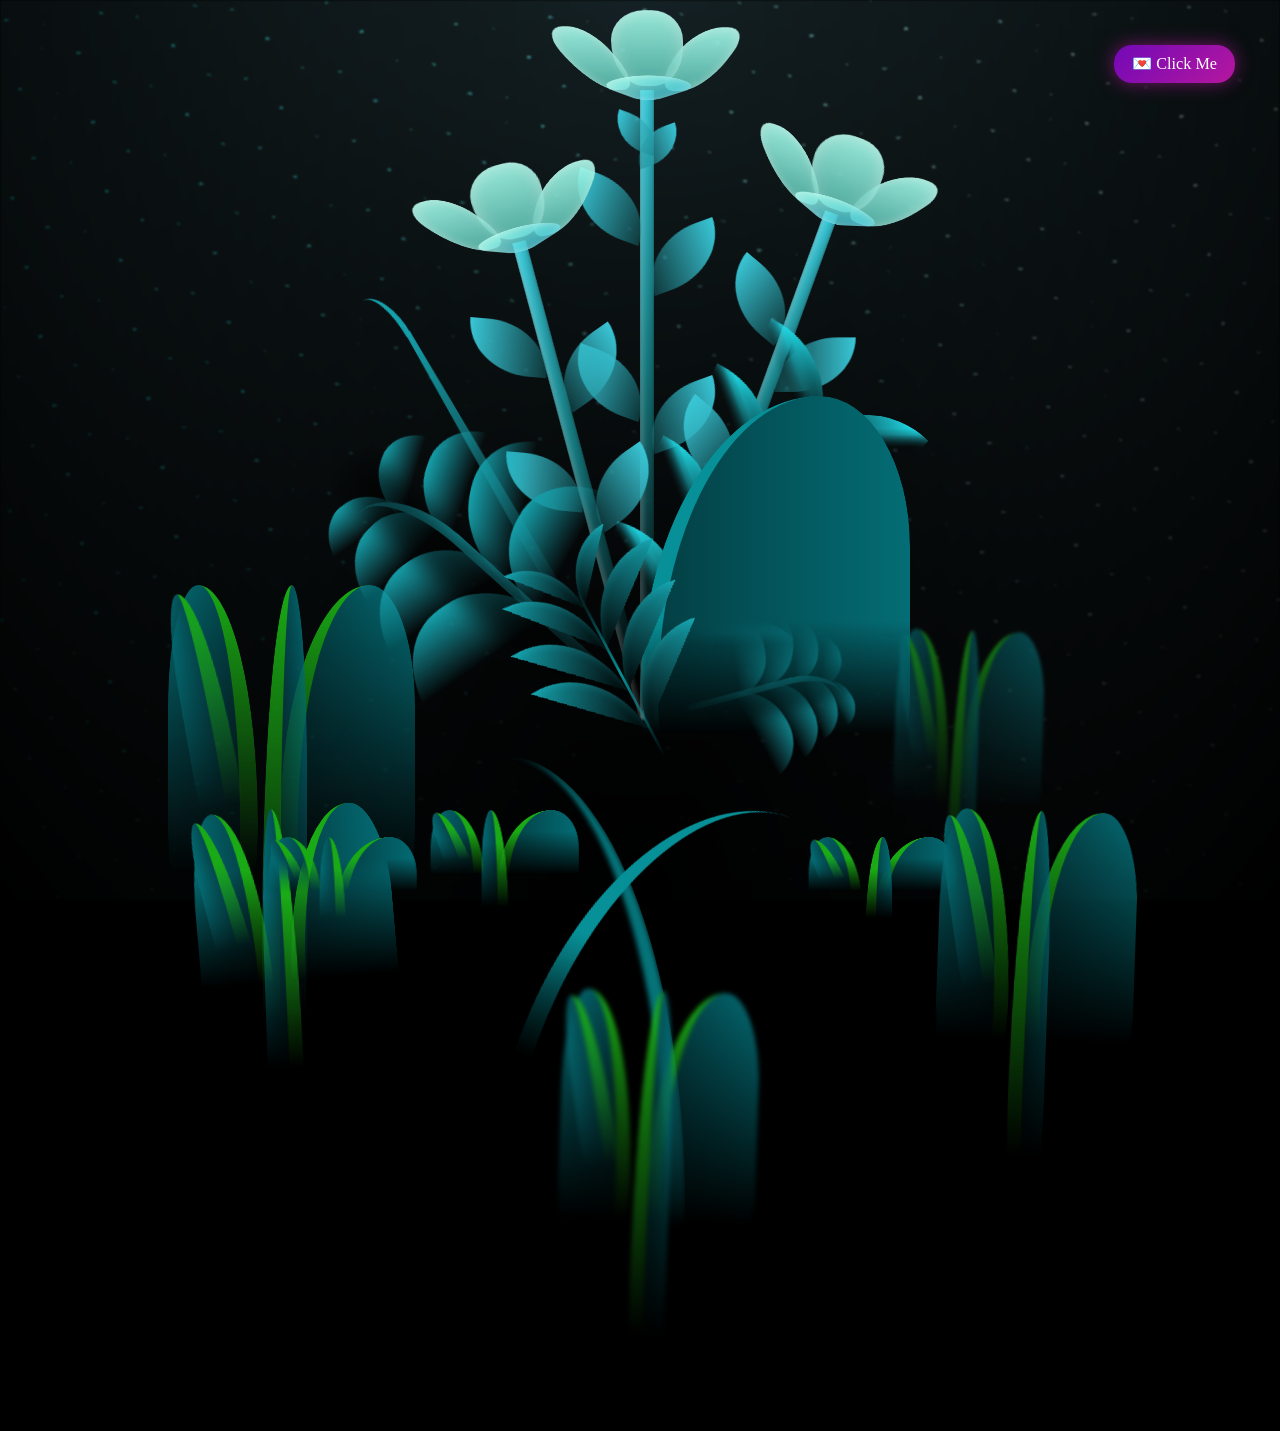
==== commit 2e52c4cf: "Refactor flower structure in index.html" ====
--- a/index.html
+++ b/index.html
@@ -54,33 +54,24 @@
     </div>
 
     <div class="flowers">
-      <div class="rose">
-        <div class="rose-center"></div>
-    
-        <!-- Inner petals -->
-        <div class="petal p1"></div>
-        <div class="petal p2"></div>
-        <div class="petal p3"></div>
-        <div class="petal p4"></div>
-    
-        <!-- Middle petals -->
-        <div class="petal p5"></div>
-        <div class="petal p6"></div>
-        <div class="petal p7"></div>
-        <div class="petal p8"></div>
-    
-        <!-- Outer petals -->
-        <div class="petal p9"></div>
-        <div class="petal p10"></div>
-        <div class="petal p11"></div>
-        <div class="petal p12"></div>
-    
-        <div class="stem"></div>
-        <div class="leaf leaf-left"></div>
-        <div class="leaf leaf-right"></div>
-      </div>
-    </div>
-    
+      <div class="flower flower--1">
+        <div class="flower__leafs flower__leafs--1">
+          <div class="flower__leaf flower__leaf--1"></div>
+          <div class="flower__leaf flower__leaf--2"></div>
+          <div class="flower__leaf flower__leaf--3"></div>
+          <div class="flower__leaf flower__leaf--4"></div>
+          <div class="flower__white-circle"></div>
+  
+          <div class="flower__light flower__light--1"></div>
+          <div class="flower__light flower__light--2"></div>
+          <div class="flower__light flower__light--3"></div>
+          <div class="flower__light flower__light--4"></div>
+          <div class="flower__light flower__light--5"></div>
+          <div class="flower__light flower__light--6"></div>
+          <div class="flower__light flower__light--7"></div>
+          <div class="flower__light flower__light--8"></div>
+  
+        </div>
         <div class="flower__line">
           <div class="flower__line__leaf flower__line__leaf--1"></div>
           <div class="flower__line__leaf flower__line__leaf--2"></div>
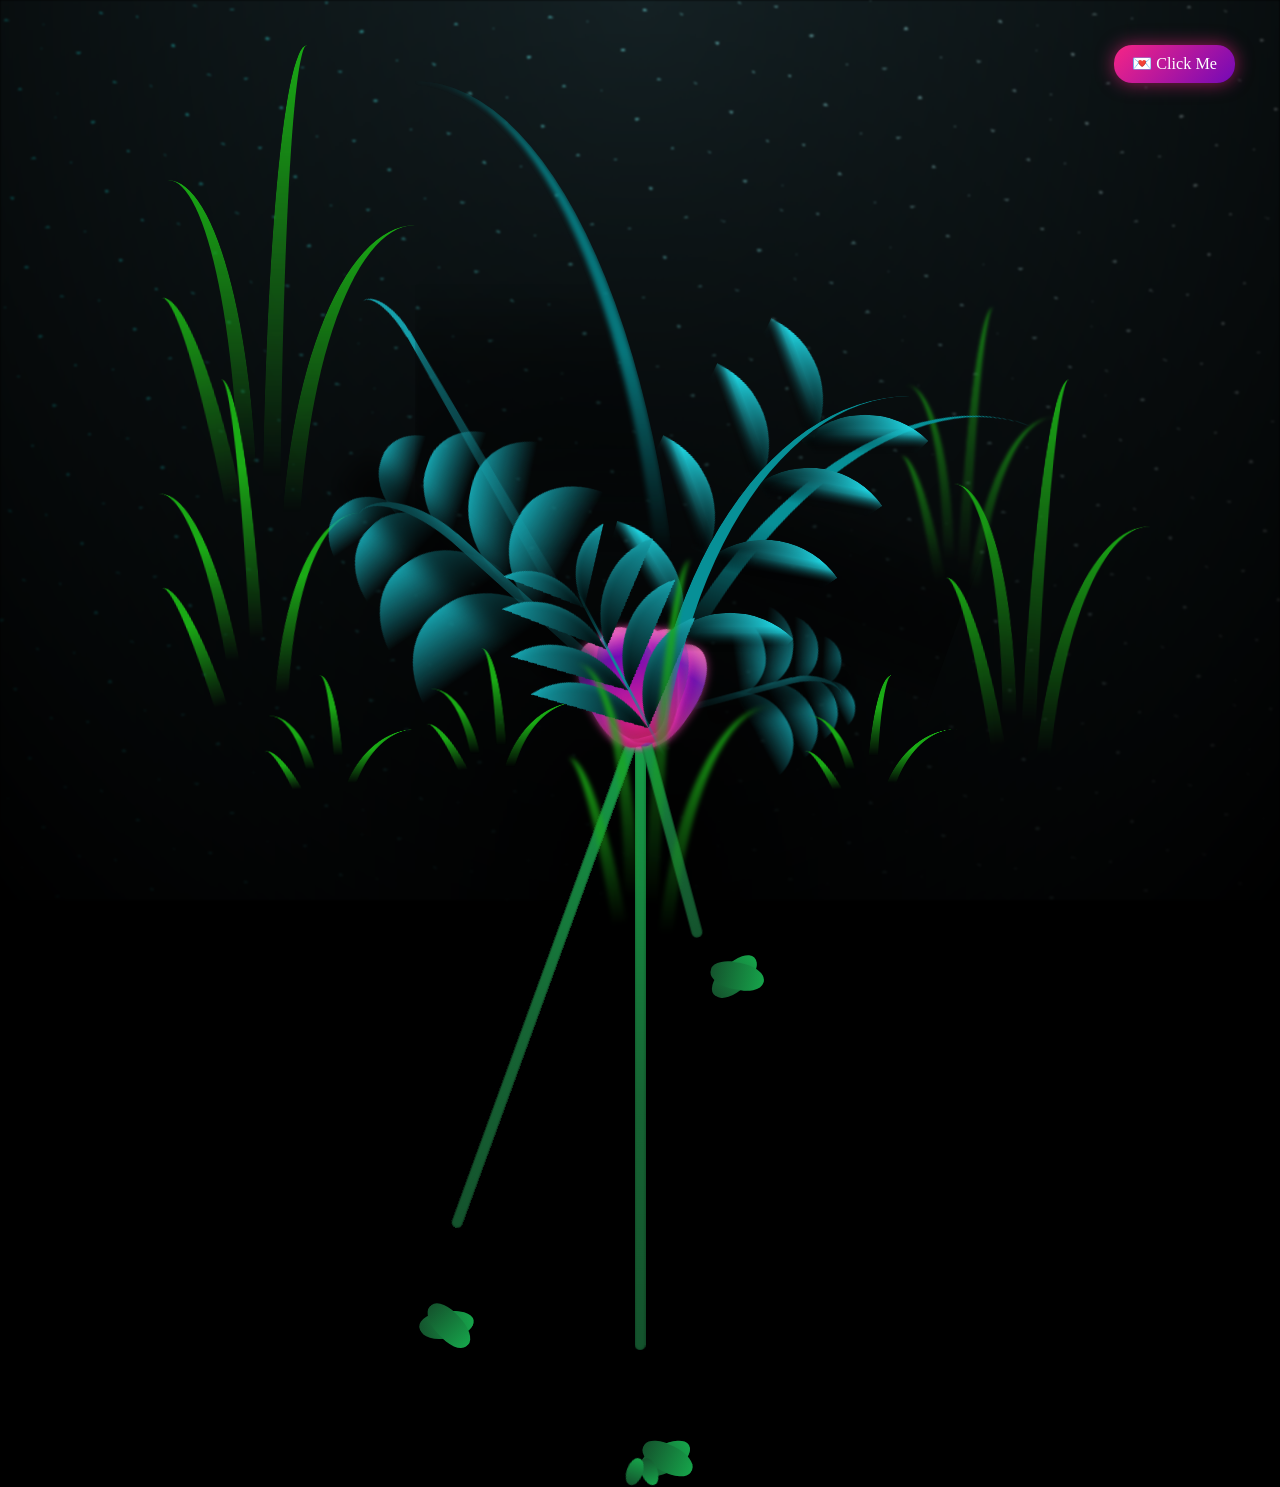
==== commit ae69fb18: "Update message in popup for Valentine's Day" ====
--- a/index.html
+++ b/index.html
@@ -48,7 +48,7 @@
 
     <div class="message-popup" id="popup">
     <div class="message-box">
-        <p>I hope this little program makes you smile. It may not be very original, but I’ve always wanted to make this before. I just want you to know that I truly appreciate your presence and always notice everything you achieve.💜</p>
+        <p>Happy Valentine's Day<3. I wish this lack of originality program will somewhat feel you're special</p>
         <button onclick="closeMessage()">Close</button>
     </div>
     </div>
--- a/style.css
+++ b/style.css
@@ -1616,10 +1616,7 @@
   display: none;
 }
 
-/* =============================== */
-/* 💙 BLUE ROSE COMPLETE DESIGN  */
-/* =============================== */
-
+/* 🌹 Rose Container */
 .flowers {
   position: absolute;
   bottom: 10vmin;
@@ -1627,187 +1624,68 @@
   transform: translateX(-50%);
 }
 
-.rose {
-  position: relative;
-  width: 20vmin;
-  height: 20vmin;
-}
-
-/* Rose center */
-.rose-center {
-  position: absolute;
-  top: 45%;
-  left: 50%;
-  width: 3vmin;
-  height: 3vmin;
-  background: radial-gradient(circle, #ffffff, #4da6ff);
-  border-radius: 50%;
-  transform: translate(-50%, -50%);
-  box-shadow: 0 0 2vmin #4da6ff, 0 0 4vmin #1e3cff;
-  z-index: 10;
-}
-
-/* Petals */
-.petal {
+.flower__leaf {
   position: absolute;
   top: 50%;
   left: 50%;
-  width: 6vmin;
-  height: 10vmin;
+  width: 7vmin;
+  height: 13vmin;
   border-radius: 50% 50% 40% 40%;
   background: linear-gradient(
-    to bottom,
-    #cce6ff,
-    #4da6ff 40%,
-    #1e3cff 75%,
-    #0a1a66
+    to top,
+    #f72585,
+    #b5179e 40%,
+    #7209b7 75%,
+    #ff49b4
   );
+  box-shadow:
+    inset 0 -1vmin 2vmin rgba(0,0,0,0.3),
+    inset 0 1vmin 1.5vmin rgba(255,255,255,0.25),
+    0 0 1vmin rgba(255,73,180,0.6);
   transform-origin: bottom center;
-  box-shadow:
-    0 0 1.5vmin #4da6ff,
-    inset 0 -1vmin 1.5vmin rgba(0,0,0,0.4);
-}
-
-/* Arrange petals in spiral */
-.p1 { transform: translate(-50%, -100%) rotate(0deg); }
-.p2 { transform: translate(-50%, -100%) rotate(30deg); }
-.p3 { transform: translate(-50%, -100%) rotate(60deg); }
-.p4 { transform: translate(-50%, -100%) rotate(90deg); }
-
-.p5 { transform: translate(-50%, -105%) rotate(120deg); }
-.p6 { transform: translate(-50%, -105%) rotate(150deg); }
-.p7 { transform: translate(-50%, -105%) rotate(180deg); }
-.p8 { transform: translate(-50%, -105%) rotate(210deg); }
-
-.p9  { transform: translate(-50%, -110%) rotate(240deg); }
-.p10 { transform: translate(-50%, -110%) rotate(270deg); }
-.p11 { transform: translate(-50%, -110%) rotate(300deg); }
-.p12 { transform: translate(-50%, -110%) rotate(330deg); }
+  opacity: 0.95;
+}
+
+/* Spiral petal arrangement */
+.flower__leaf--1 { transform: translate(-50%, -80%) rotate(-15deg) rotateX(10deg); z-index: 2; }
+.flower__leaf--2 { transform: translate(-50%, -85%) rotate(0deg) rotateX(15deg); z-index: 3; }
+.flower__leaf--3 { transform: translate(-50%, -80%) rotate(15deg) rotateX(10deg); z-index: 2; }
+.flower__leaf--4 { width: 6vmin; height: 10vmin; background: linear-gradient(to top, #7209b7, #b5179e); transform: translate(-50%, -70%) scale(0.8); opacity: 0.8; border-radius: 50%; z-index: 1; }
+
+/* Middle front petal for depth */
+.flower__leaf--5 { transform: translate(-50%, -90%) rotate(30deg) rotateX(20deg); z-index: 4; }
+.flower__leaf--6 { transform: translate(-50%, -95%) rotate(-30deg) rotateX(20deg); z-index: 4; }
+.flower__leaf--7 { transform: translate(-50%, -100%) rotate(60deg) rotateX(25deg); z-index: 5; }
+.flower__leaf--8 { transform: translate(-50%, -100%) rotate(-60deg) rotateX(25deg); z-index: 5; }
 
 /* Stem */
-.stem {
-  position: absolute;
-  top: 100%;
+.flower__line {
+  position: absolute;
+  top: 50%;
   left: 50%;
-  width: 1vmin;
+  width: 1.2vmin;
   height: 25vmin;
-  background: linear-gradient(to top, #021b1e, #046d75);
+  background-image: linear-gradient(to top, #14532d, #166534 40%, #16a34a);
+  border-radius: 1vmin;
   transform: translateX(-50%);
-  border-radius: 1vmin;
-}
-
-/* Leaves */
-.leaf {
+  z-index: 0;
+}
+
+/* Stem Leaves */
+.flower__line__leaf {
   position: absolute;
   width: 6vmin;
   height: 3vmin;
-  background: linear-gradient(to right, #033f44, #046d75);
+  background-image: linear-gradient(to right, #14532d, #16a34a);
   border-radius: 50%;
   top: 115%;
 }
-
-.leaf-left {
-  left: 40%;
-  transform: rotate(-30deg);
-}
-
-.leaf-right {
-  left: 55%;
-  transform: rotate(30deg);
-}
-
-
-.note {
-  position: fixed;
-  top: 5vmin;
-  right: 5vmin;
-  padding: 1vmin 2vmin;
-  background: linear-gradient(135deg, #7209b7, #b5179e);
-  color: white;
-  font-size: 1.8vmin;
-  border-radius: 2vmin;
-  cursor: pointer;
-  z-index: 999;
-  box-shadow: 0 0 2vmin rgba(183, 23, 158, 0.6);
-  transition: transform 0.2s ease, box-shadow 0.2s ease;
-}
-
-.note:hover {
-  transform: scale(1.1);
-  box-shadow: 0 0 3vmin rgba(247, 37, 133, 0.9);
-}
-
-/* Popup background */
-.message-popup {
-  position: fixed;
-  inset: 0;
-  background: rgba(0, 0, 0, 0.7);
-  display: none;
-  align-items: center;
-  justify-content: center;
-  z-index: 1000;
-}
-
-/* Popup box */
-.message-box {
-  background: linear-gradient(135deg, #240046, #3c096c);
-  padding: 4vmin;
-  border-radius: 2vmin;
-  text-align: center;
-  color: white;
-  font-size: 2vmin;
-  max-width: 40vmin;
-  box-shadow: 0 0 3vmin rgba(183, 23, 158, 0.7);
-  
-  transform: scale(0.8);
-}
-
-.message-box button {
-  margin-top: 2vmin;
-  padding: 1vmin 2vmin;
-  border: none;
-  border-radius: 1vmin;
-  background: #b5179e;
-  color: white;
-  cursor: pointer;
-  font-size: 1.6vmin;
-  transition: background 0.2s ease;
-}
-
-.message-box button:hover {
-  background: #f72585;
-}
-
-/* Glow pulse */
-@keyframes glowPulse {
-  0% { box-shadow: 0 0 2vmin rgba(183, 23, 158, 0.6); }
-  50% { box-shadow: 0 0 5vmin rgba(247, 37, 133, 0.9); }
-  100% { box-shadow: 0 0 2vmin rgba(183, 23, 158, 0.6); }
-}
-/* Shake animation */
-@keyframes shakeAttention {
-  0% { transform: translateX(0); }
-  15% { transform: translateX(-4px); }
-  30% { transform: translateX(4px); }
-  45% { transform: translateX(-4px); }
-  60% { transform: translateX(4px); }
-  75% { transform: translateX(-2px); }
-  100% { transform: translateX(0); }
-}
-
-/* Apply only to the Click Me button */
-.note {
-  cursor: pointer;
-  animation: shakeAttention 1.2s ease-in-out infinite;
-}
-
-/* Optional: stronger effect when hovering */
-.note:hover {
-  animation: shakeAttention 0.6s ease-in-out infinite;
-}
-
-
-
+.flower__line__leaf--1 { left: 35%; transform: rotate(-30deg); }
+.flower__line__leaf--2 { left: 55%; transform: rotate(30deg); }
+.flower__line__leaf--3 { left: 30%; transform: rotate(-25deg); }
+.flower__line__leaf--4 { left: 60%; transform: rotate(25deg); }
+
+/* 🌟 Fireflies - pink-violet glow */
 .fireflies {
   position: fixed;
   top: 0;
@@ -1821,32 +1699,30 @@
 
 .firefly {
   position: absolute;
-  width: 5px;
-  height: 5px;
-  background: radial-gradient(circle, #cce6ff 0%, #4da6ff 40%, transparent 70%);
+  width: 4px;
+  height: 4px;
+  background: radial-gradient(circle, #f72585 0%, #b5179e 40%, transparent 70%);
   border-radius: 50%;
   box-shadow: 
-    0 0 8px #4da6ff,
-    0 0 16px #1e3cff,
-    0 0 24px #0a1a66;
+    0 0 6px #ff49b4,
+    0 0 12px #b5179e,
+    0 0 18px #7209b7;
   opacity: 0;
   animation: flicker 2s infinite alternate ease-in-out;
 }
 
 @keyframes flicker {
-  0% { opacity: 0.3; }
+  0% { opacity: 0.2; }
   100% { opacity: 1; }
 }
 
+/* Firefly motion */
 @keyframes floatUp {
-  0% {
-    transform: translateY(100vh) translateX(0);
-  }
-  100% {
-    transform: translateY(-10vh) translateX(50px);
-  }
-}
-
+  0% { transform: translateY(100vh) translateX(0); }
+  100% { transform: translateY(-10vh) translateX(50px); }
+}
+
+/* Firefly positions */
 .firefly:nth-child(1) { left: 10%; animation-duration: 12s; }
 .firefly:nth-child(2) { left: 25%; animation-duration: 9s; }
 .firefly:nth-child(3) { left: 40%; animation-duration: 14s; }
@@ -1855,3 +1731,132 @@
 .firefly:nth-child(6) { left: 80%; animation-duration: 10s; }
 .firefly:nth-child(7) { left: 35%; animation-duration: 15s; }
 .firefly:nth-child(8) { left: 60%; animation-duration: 8s; }
+
+/* 💌 Note */
+.note {
+  position: fixed;
+  top: 5vmin;
+  right: 5vmin;
+  padding: 1vmin 2vmin;
+  background: linear-gradient(135deg, #f72585, #7209b7);
+  color: white;
+  font-size: 1.8vmin;
+  border-radius: 2vmin;
+  cursor: pointer;
+  z-index: 999;
+  box-shadow: 0 0 2vmin rgba(247,37,133,0.6);
+  transition: transform 0.2s ease, box-shadow 0.2s ease;
+  animation: shakeAttention 1.2s ease-in-out infinite;
+}
+
+.note:hover {
+  transform: scale(1.1);
+  box-shadow: 0 0 3vmin rgba(255,73,180,0.9);
+  animation: shakeAttention 0.6s ease-in-out infinite;
+}
+
+/* Popup */
+.message-popup {
+  position: fixed;
+  inset: 0;
+  background: rgba(0,0,0,0.7);
+  display: none;
+  align-items: center;
+  justify-content: center;
+  z-index: 1000;
+}
+
+.message-box {
+  background: linear-gradient(135deg, #7209b7, #f72585);
+  padding: 4vmin;
+  border-radius: 2vmin;
+  text-align: center;
+  color: white;
+  font-size: 2vmin;
+  max-width: 40vmin;
+  box-shadow: 0 0 3vmin rgba(255,73,180,0.7);
+  transform: scale(0.8);
+}
+
+.message-box button {
+  margin-top: 2vmin;
+  padding: 1vmin 2vmin;
+  border: none;
+  border-radius: 1vmin;
+  background: #f72585;
+  color: white;
+  cursor: pointer;
+  font-size: 1.6vmin;
+  transition: background 0.2s ease;
+}
+
+.message-box button:hover {
+  background: #ff49b4;
+}
+
+/* Glow pulse */
+@keyframes glowPulse {
+  0% { box-shadow: 0 0 2vmin rgba(247,37,133,0.6); }
+  50% { box-shadow: 0 0 5vmin rgba(255,73,180,0.9); }
+  100% { box-shadow: 0 0 2vmin rgba(247,37,133,0.6); }
+}
+
+/* Shake for note */
+@keyframes shakeAttention {
+  0% { transform: translateX(0); }
+  15% { transform: translateX(-4px); }
+  30% { transform: translateX(4px); }
+  45% { transform: translateX(-4px); }
+  60% { transform: translateX(4px); }
+  75% { transform: translateX(-2px); }
+  100% { transform: translateX(0); }
+}
+
+/* 🌟 Fireflies */
+.fireflies {
+  position: fixed;
+  top: 0;
+  left: 0;
+  width: 100%;
+  height: 100%;
+  pointer-events: none;
+  overflow: hidden;
+  z-index: 1;
+}
+
+.firefly {
+  position: absolute;
+  width: 4px;
+  height: 4px;
+  background: radial-gradient(circle, #f72585 0%, #7209b7 40%, transparent 70%);
+  border-radius: 50%;
+  box-shadow: 
+    0 0 6px #ff49b4,
+    0 0 12px #b5179e,
+    0 0 18px #7209b7;
+  opacity: 0;
+  animation: flicker 2s infinite alternate ease-in-out;
+}
+
+@keyframes flicker {
+  0% { opacity: 0.2; }
+  100% { opacity: 1; }
+}
+
+@keyframes floatUp {
+  0% {
+    transform: translateY(100vh) translateX(0);
+  }
+  100% {
+    transform: translateY(-10vh) translateX(50px);
+  }
+}
+
+.firefly:nth-child(1) { left: 10%; animation-duration: 12s; }
+.firefly:nth-child(2) { left: 25%; animation-duration: 9s; }
+.firefly:nth-child(3) { left: 40%; animation-duration: 14s; }
+.firefly:nth-child(4) { left: 55%; animation-duration: 11s; }
+.firefly:nth-child(5) { left: 70%; animation-duration: 13s; }
+.firefly:nth-child(6) { left: 80%; animation-duration: 10s; }
+.firefly:nth-child(7) { left: 35%; animation-duration: 15s; }
+.firefly:nth-child(8) { left: 60%; animation-duration: 8s; }
